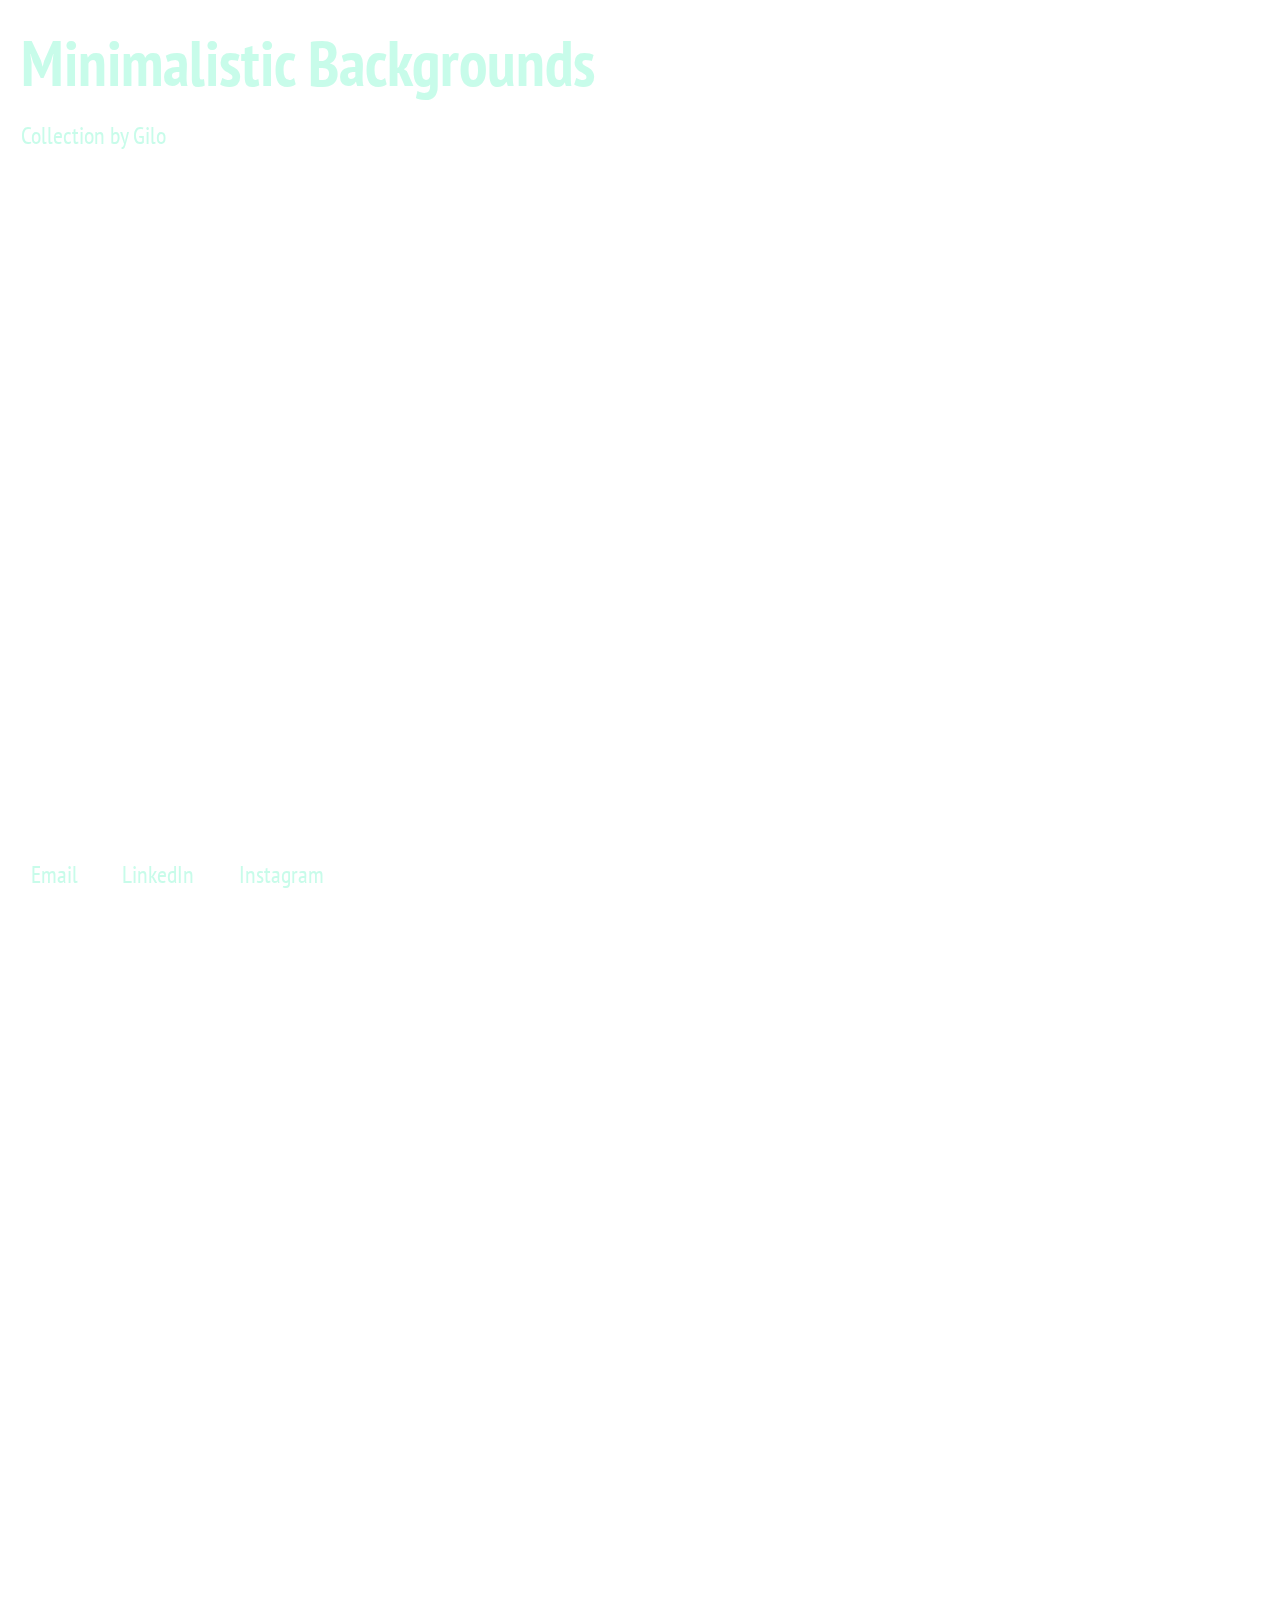
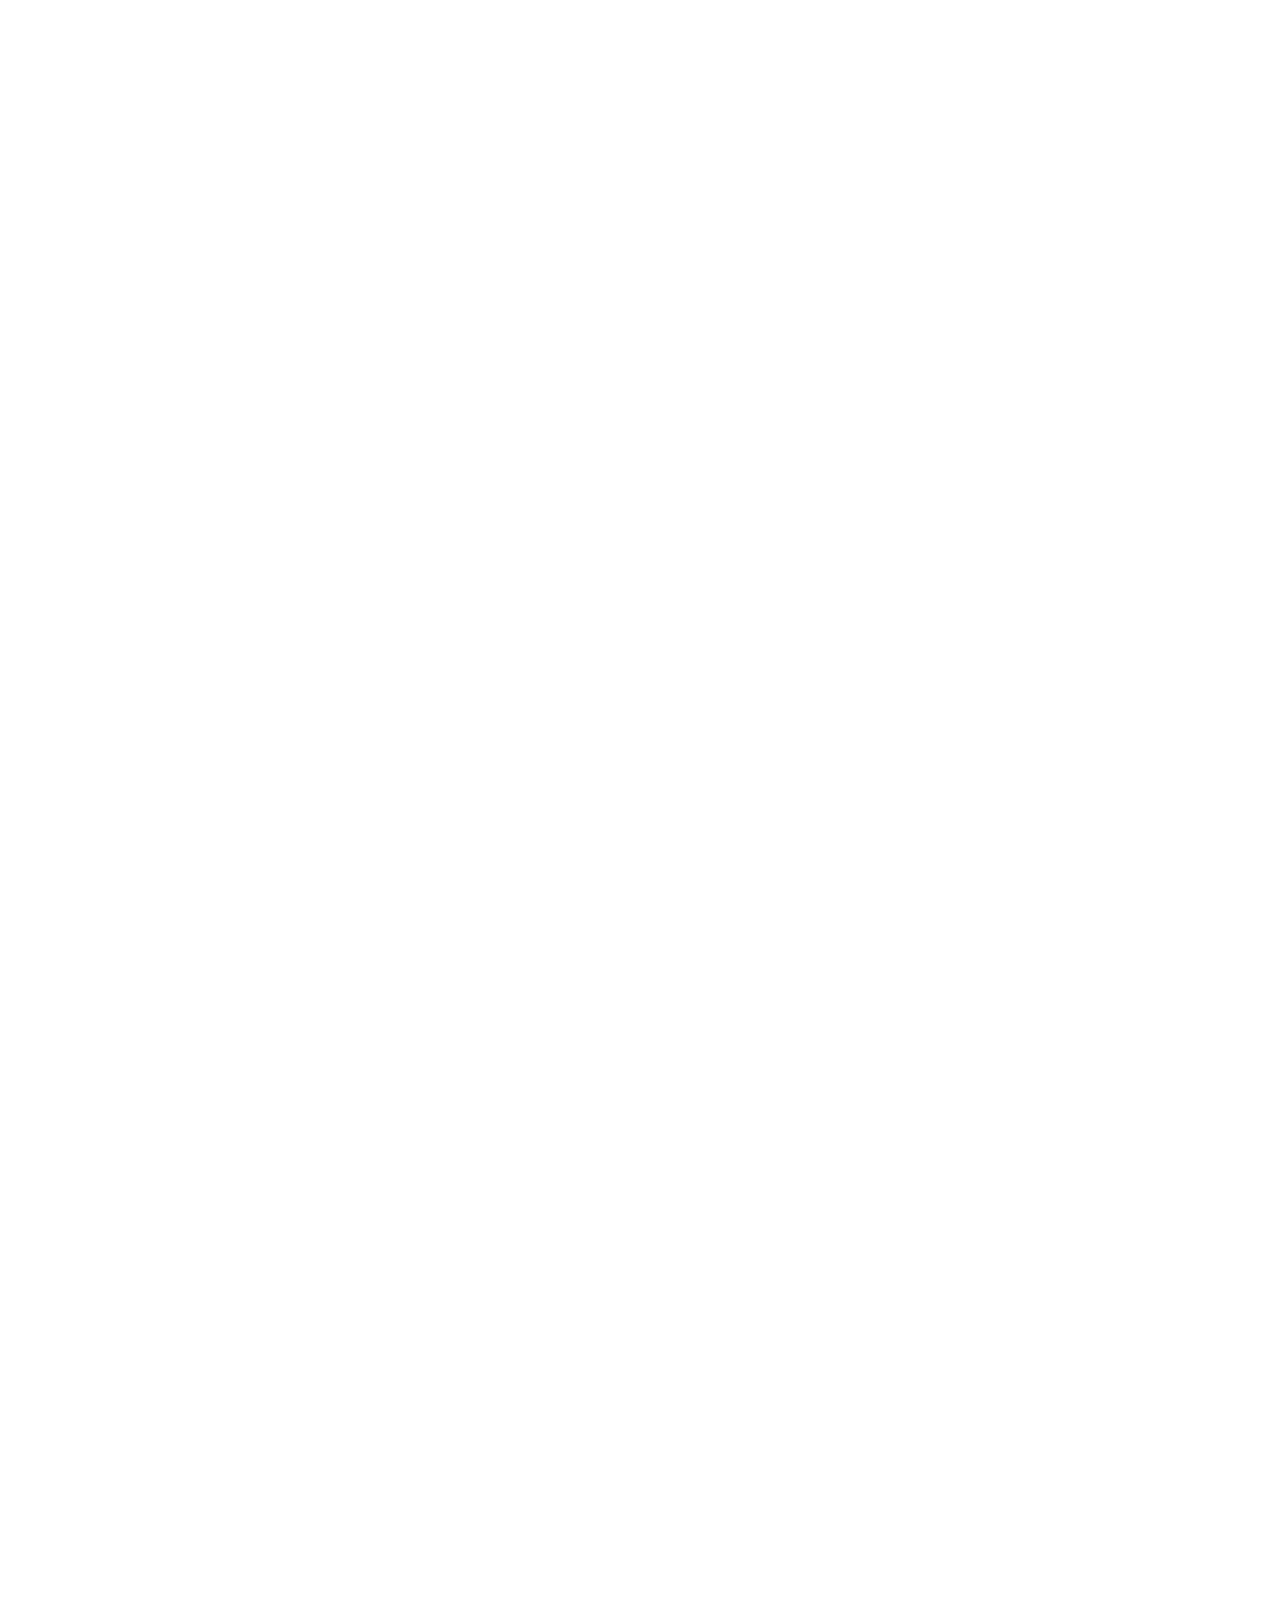
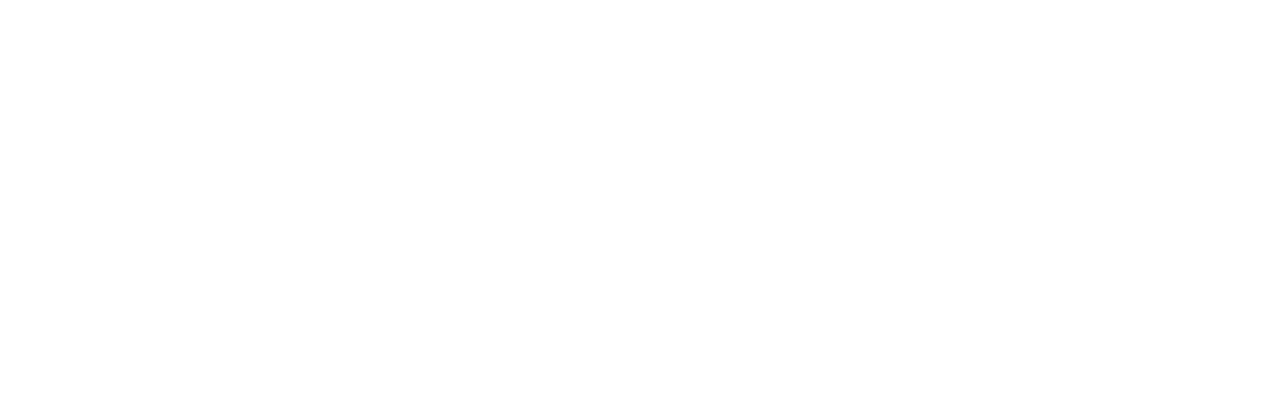
==== Proj 1-Parallax/index.html @ b8c2ee00 "Finnished version of the sniipet with parallax" ====
<!DOCTYPE html>
<html lang="en">

<head>
    <meta charset="UTF-8">
    <meta http-equiv="X-UA-Compatible" content="IE=edge">
    <meta name="viewport" content="width=device-width, initial-scale=1.0">
    <title>Minimal Desktop</title>

    <link rel="stylesheet" href="assets/css/style.css">
</head>

<body>
    <header>
        <h1>Minimalistic Backgrounds</h1>
        <p>Collection by Gilo</p>
    </header>

    <section class="img-1">

    </section>

    <section class="img-2">

    </section>

    <section class="img-3">

    </section>

    <section class="img-4">

    </section>

    <footer>
        <a href="mailto:tonibizo8@gmail.com">Email</a>
        <a href="https://www.linkedin.com/in/antony-gilo">LinkedIn</a>
        <a href="#">Instagram</a>
    </footer>

</body>

</html>
---- Proj 1-Parallax/assets/css/style.css ----
@import url('https://fonts.googleapis.com/css2?family=Fredoka:wght@300&display=swap');
@import url('https://fonts.googleapis.com/css2?family=Fredoka:wght@300&family=PT+Sans+Narrow&display=swap');

*{
    margin: 0;
    padding: 0;
}

body{
    font-family: 'Fredoka', sans-serif;
    font-family: 'PT Sans Narrow', sans-serif;
}

header{
    position: fixed;
    color: #C8FCEA;
    left: 1.3rem;
    top: 1.3rem;
    font-size: 2rem;
}

p{
    font-size: 1.5rem;
    margin-top: 1rem;
}

section{
    height: 100vh;
    background-image: url(/assets/images/sebastian-svenson-d2w-_1LJioQ-unsplash.jpg);
    background-size: cover;
    /* THIS PROPERTY ADDS IN THE PARALLAX EFFECT BY DETACHING THE IMAGE FROM THE SECTION AND ATTACHING IT TO THE VIEWPORT */
    background-attachment: fixed;
}

.img-2{
    background-image: url(/assets/images/alexander-shatov-PHH_0uw9-Qw-unsplash.jpg);
}

.img-3{
    background-image: url(/assets/images/mario-caruso-csdalL5i_zs-unsplash.jpg);
}

.img-4{
    background-image: url(/assets/images/miti-bdoaTeoh6gU-unsplash.jpg);
}

footer{
    position: fixed;
    bottom: 10px;
    left: 10px;
}

footer a{
    text-decoration: none;
    font-size: 1.5rem;
    color: #C8FCEA;
    padding: 1.3rem;
}

footer a:hover{
    text-decoration: none;
    color: #00C896;
}
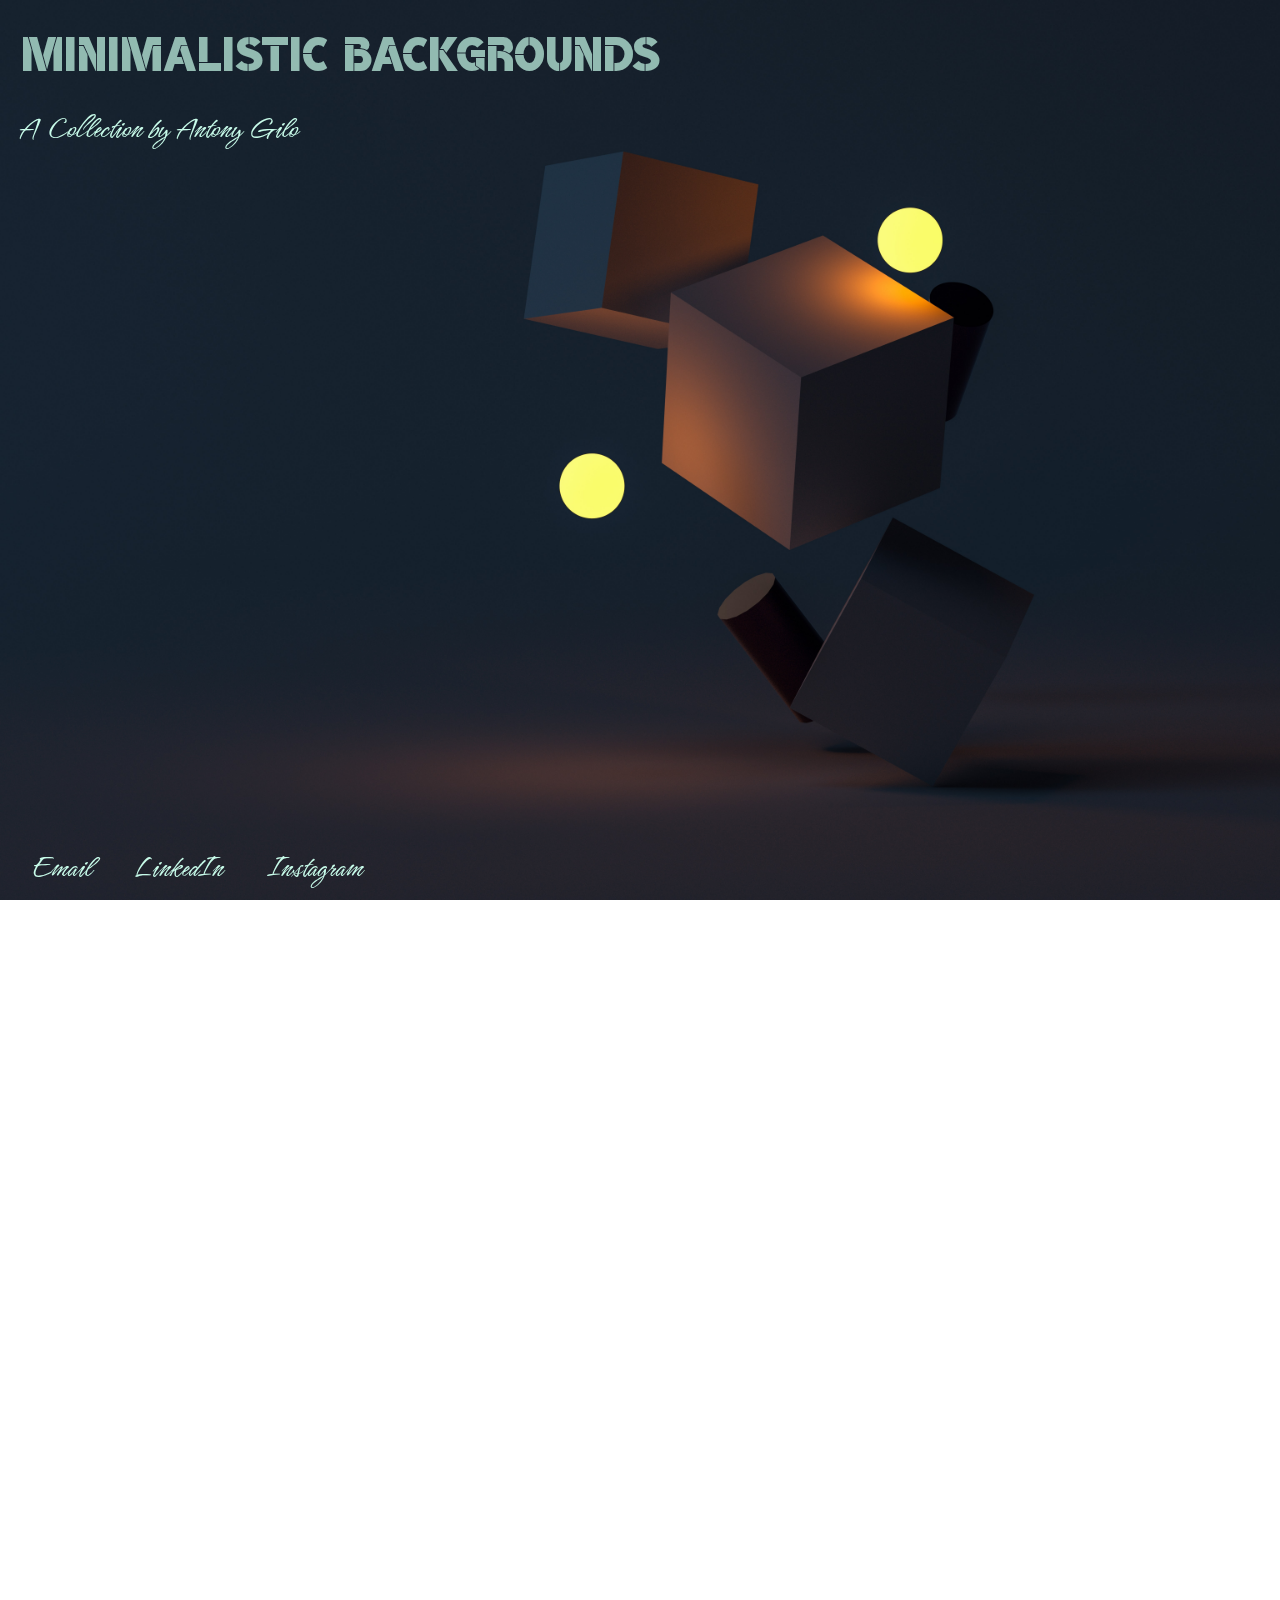
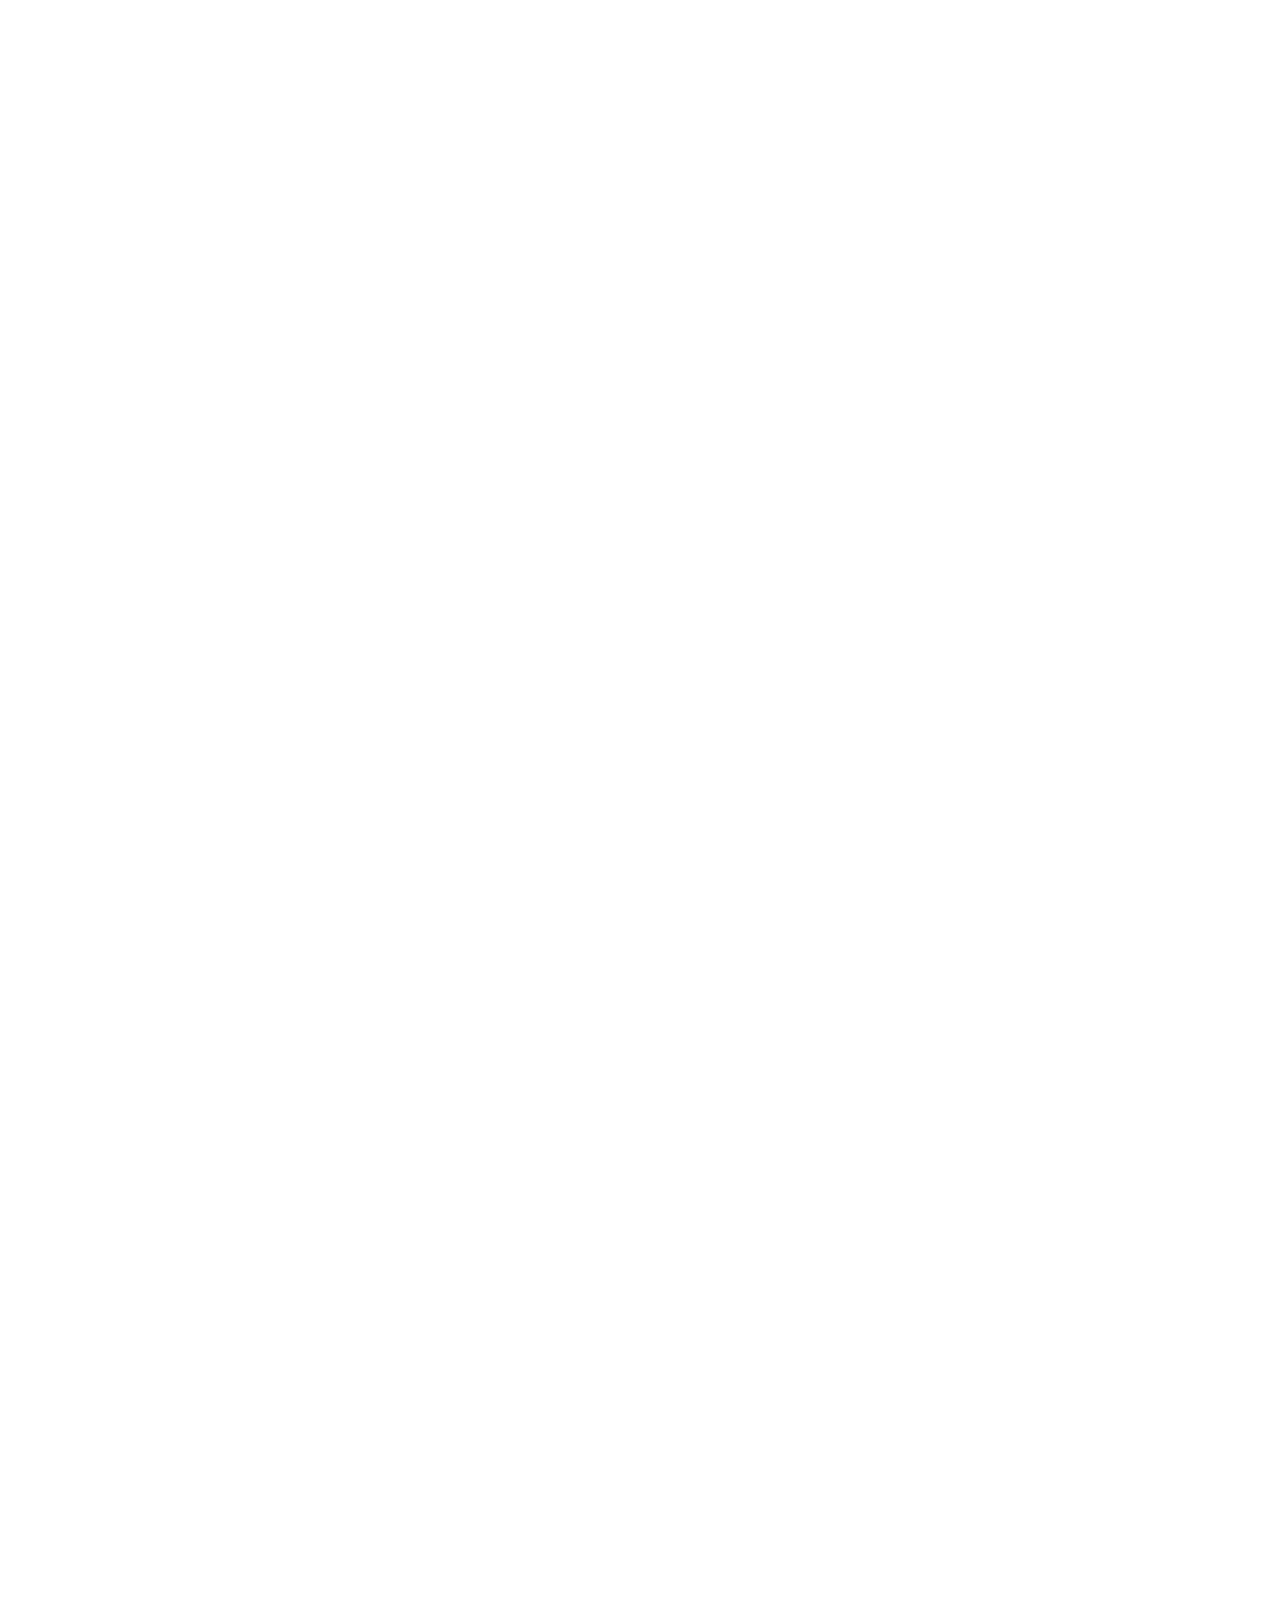
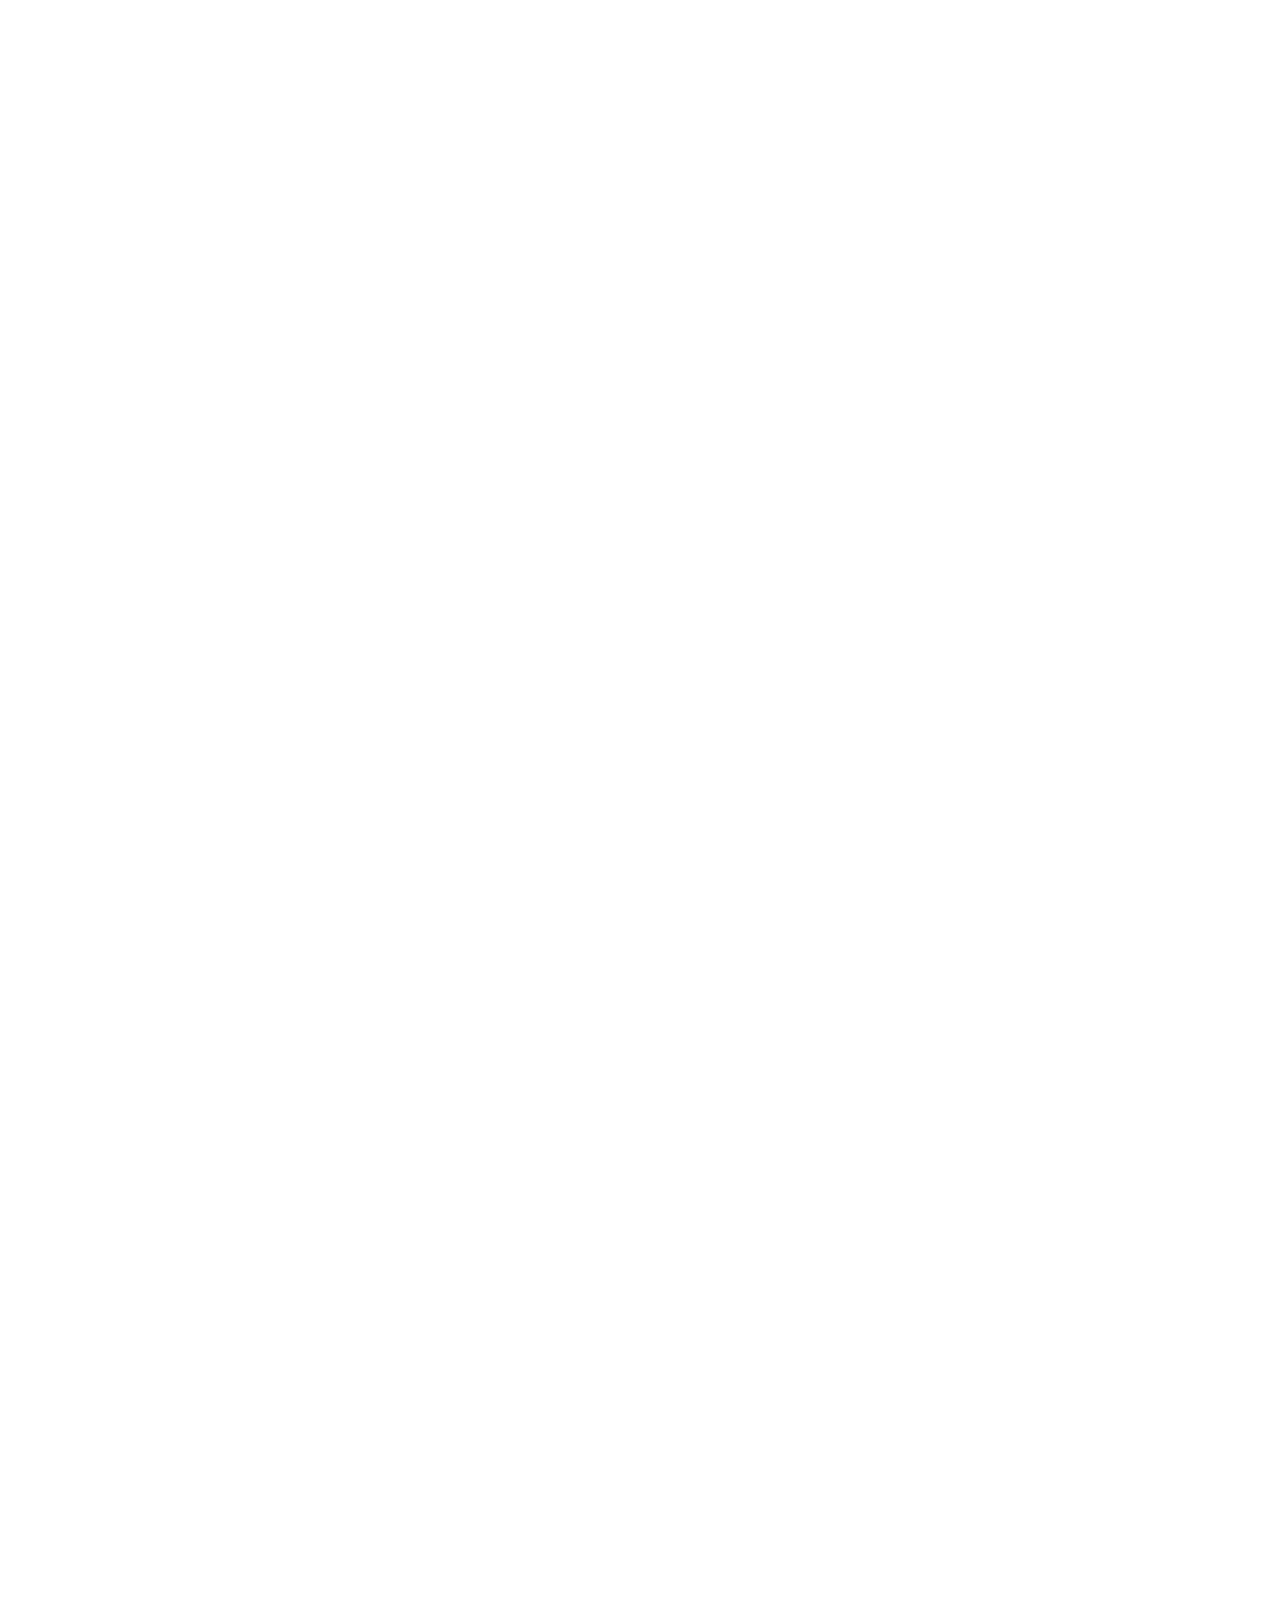
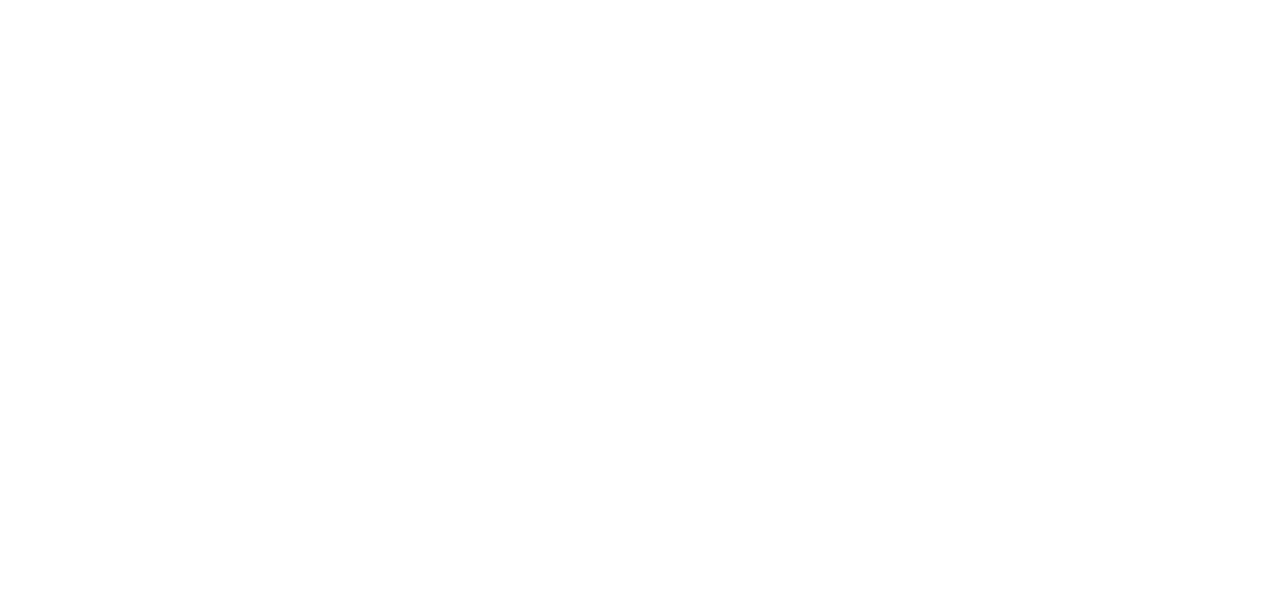
==== commit 7fb7a617: "Adding custom font to project" ====
--- a/Proj 1-Parallax/index.html
+++ b/Proj 1-Parallax/index.html
@@ -13,7 +13,7 @@
 <body>
     <header>
         <h1>Minimalistic Backgrounds</h1>
-        <p>Collection by Gilo</p>
+        <p>A Collection by Antony Gilo</p>
     </header>
 
     <section class="img-1">
@@ -32,6 +32,14 @@
 
     </section>
 
+    <section class="img-5">
+
+    </section>
+
+    <section class="img-6">
+
+    </section>
+
     <footer>
         <a href="mailto:tonibizo8@gmail.com">Email</a>
         <a href="https://www.linkedin.com/in/antony-gilo">LinkedIn</a>
--- a/Proj 1-Parallax/assets/css/style.css
+++ b/Proj 1-Parallax/assets/css/style.css
@@ -1,14 +1,21 @@
-@import url('https://fonts.googleapis.com/css2?family=Fredoka:wght@300&display=swap');
+@import url('https://fonts.googleapis.com/css2?family=Jost:wght@200&display=swap');
 @import url('https://fonts.googleapis.com/css2?family=Fredoka:wght@300&family=PT+Sans+Narrow&display=swap');
+@import url('https://fonts.googleapis.com/css2?family=Fredoka:wght@300&family=Hurricane&family=PT+Sans+Narrow&display=swap');
 
 *{
     margin: 0;
     padding: 0;
 }
 
-body{
-    font-family: 'Fredoka', sans-serif;
-    font-family: 'PT Sans Narrow', sans-serif;
+@font-face{
+    font-family: 'BroshK4';
+    src: url(../fonts/BroshK4-Blue-Bold.ttf);
+    font-weight: lighter;
+}
+
+header h1{
+    font-family: 'BroshK4', sans-serif;
+    opacity: .7;
 }
 
 header{
@@ -20,31 +27,42 @@
 }
 
 p{
-    font-size: 1.5rem;
+    font-family: 'Hurricane', cursive;
+    font-size: 2rem;
     margin-top: 1rem;
 }
 
 section{
     height: 100vh;
-    background-image: url(/assets/images/sebastian-svenson-d2w-_1LJioQ-unsplash.jpg);
+    background-image: url(../../assets/images/sebastian-svenson-d2w-_1LJioQ-unsplash.jpg);
     background-size: cover;
     /* THIS PROPERTY ADDS IN THE PARALLAX EFFECT BY DETACHING THE IMAGE FROM THE SECTION AND ATTACHING IT TO THE VIEWPORT */
     background-attachment: fixed;
 }
 
 .img-2{
-    background-image: url(/assets/images/alexander-shatov-PHH_0uw9-Qw-unsplash.jpg);
+    background-image: url(../../assets/images/alexander-shatov-PHH_0uw9-Qw-unsplash.jpg);
 }
 
 .img-3{
-    background-image: url(/assets/images/mario-caruso-csdalL5i_zs-unsplash.jpg);
+    background-image: url(../../assets/images/mario-caruso-csdalL5i_zs-unsplash.jpg);
 }
 
 .img-4{
-    background-image: url(/assets/images/miti-bdoaTeoh6gU-unsplash.jpg);
+    background-image: url(../../assets/images/miti-bdoaTeoh6gU-unsplash.jpg);
+}
+
+.img-5{
+    background-image: url(../../assets/images/natalia-yakovleva-DIewyzpUbRc-unsplash.jpg);
+}
+
+.img-6{
+    background-image: url(../../assets/images/li-zhang-6msG2StInLs-unsplash.jpg);
 }
 
 footer{
+    /* font-family: 'PT Sans Narrow', sans-serif; */
+    font-family: 'Hurricane', cursive;
     position: fixed;
     bottom: 10px;
     left: 10px;
@@ -52,7 +70,7 @@
 
 footer a{
     text-decoration: none;
-    font-size: 1.5rem;
+    font-size: 2rem;
     color: #C8FCEA;
     padding: 1.3rem;
 }
